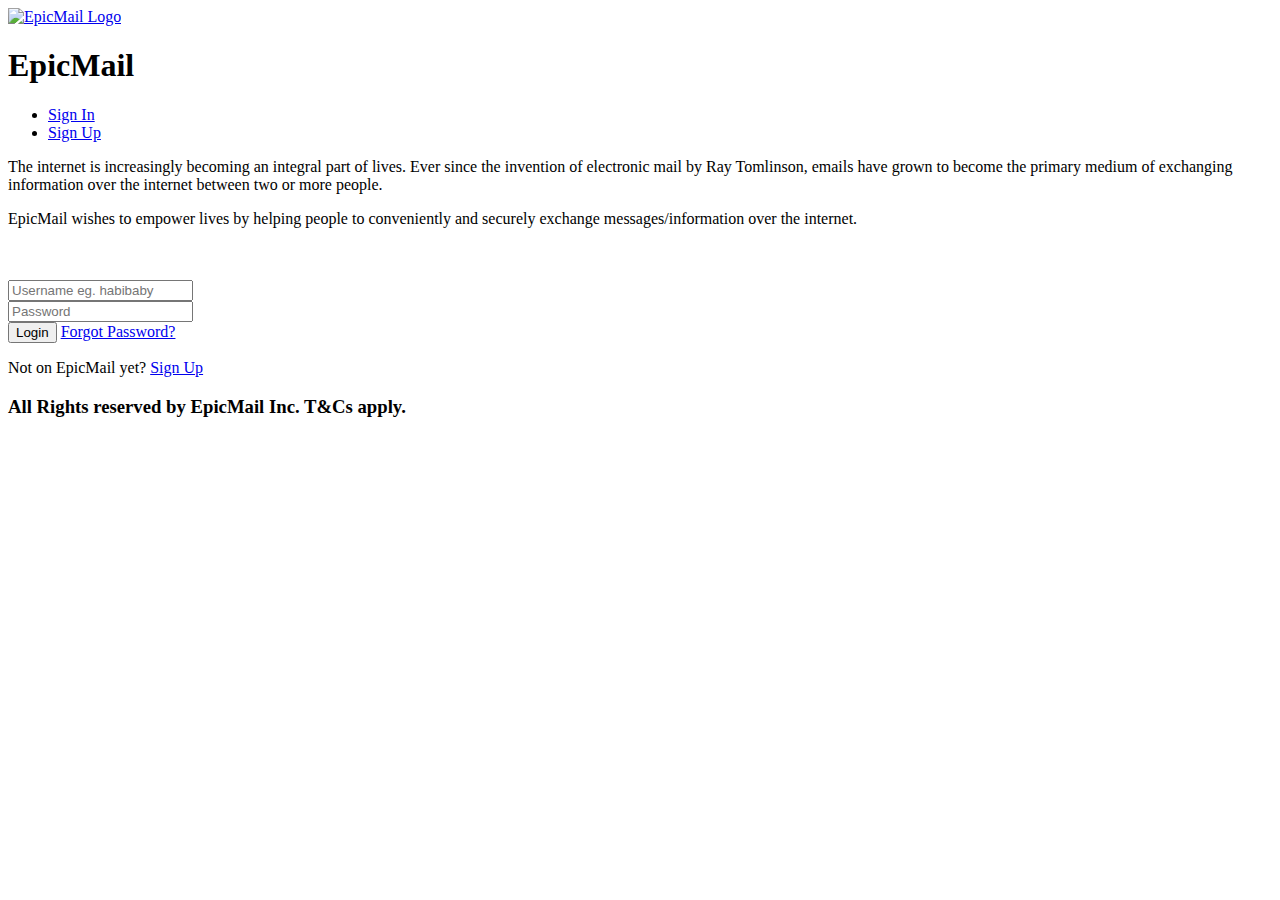
==== UI/index.html @ c42dc1df "add basic pages files and create login page" ====
<!DOCTYPE html>
<html>
<head>
    <meta charset="utf-8" />
    <meta http-equiv="X-UA-Compatible" content="IE=edge">
    <title>EpicMail || login</title>
    <meta name="viewport" content="width=device-width, initial-scale=1">
    <link rel="stylesheet" type="text/css" media="screen" href="static/main.css" />
    <script src="static/main.js"></script>
</head>
<body>
    <header>
            <div class="container">
                <div class="logo">
                    
                    <a href="index.html">
                            <img src="static/img/epic.jpg" alt="EpicMail Logo" height="65" >
                        </a>
                        <h1>EpicMail</h1> 
                </div>
                <nav>
                    <ul>
                        <li ><a href="index.html">Sign In</a></li>
                        <li ><a href="signup.html">Sign Up</a></li>
                    </ul>
                </nav>
            </div>
        </header>

    <section id="login" >
        
            <div class="container2">
                <div class="row"> 
                    <p>The internet is increasingly becoming an integral part of lives. Ever since the invention of electronic mail by Ray Tomlinson, emails have grown to become the primary medium of exchanging information over the internet between two or more people. </p>
                    <p>EpicMail wishes to empower lives by helping people to conveniently and securely exchange messages/information over the internet. </p>
                </div> 
                <div class="row" >
                    <form>
                        <br><br>
                        <input type="text" placeholder="Username eg. habibaby" required><br>
                        <input type="text" placeholder="Password" required><br>
                        <button type="submit" class="button1">Login</button>
                        <a href="password_reset.html">Forgot Password?</a>
                        <p>Not on EpicMail yet? <a href="signup.html">Sign Up</a></p>
                    </form>
                </div>
            </div>
    </section>
    <footer>
        <div class="footer-info">
            <h3>All Rights reserved by EpicMail Inc. T&Cs apply.</h3>
        </div>
    </footer>
    
</body>
</html>
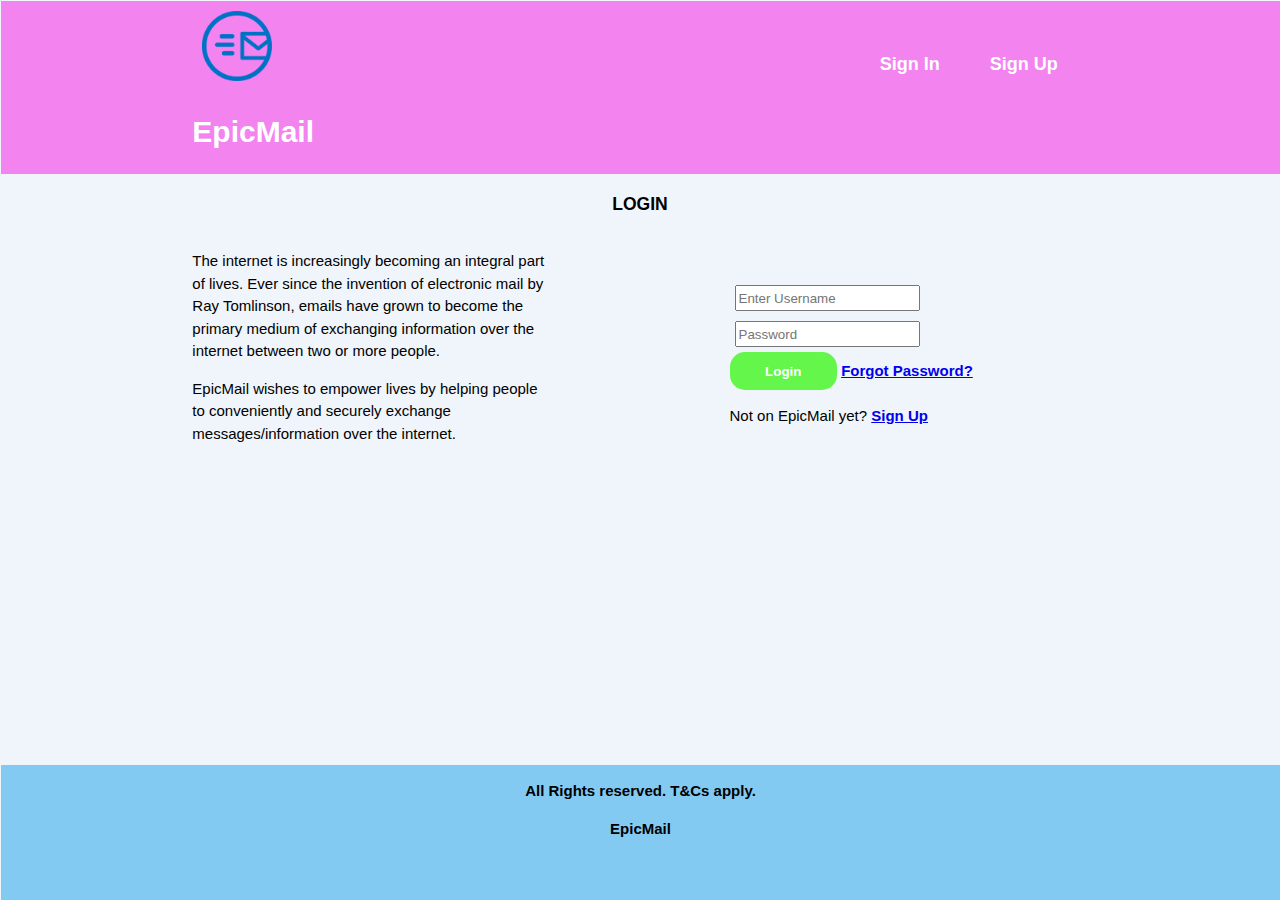
==== commit 8f8645fb: "design login page [Delivers #164663876]" ====
--- a/UI/index.html
+++ b/UI/index.html
@@ -14,7 +14,7 @@
                 <div class="logo">
                     
                     <a href="index.html">
-                            <img src="static/img/epic.jpg" alt="EpicMail Logo" height="65" >
+                            <img src="static/img/epic.png" alt="EpicMail Logo" height="70" >
                         </a>
                         <h1>EpicMail</h1> 
                 </div>
@@ -27,17 +27,18 @@
             </div>
         </header>
 
-    <section id="login" >
+    <section id="page" >
+            <h3 id="heading">LOGIN</h3>
         
-            <div class="container2">
-                <div class="row"> 
+            <div class="container">
+                <div class="info"> 
                     <p>The internet is increasingly becoming an integral part of lives. Ever since the invention of electronic mail by Ray Tomlinson, emails have grown to become the primary medium of exchanging information over the internet between two or more people. </p>
                     <p>EpicMail wishes to empower lives by helping people to conveniently and securely exchange messages/information over the internet. </p>
-                </div> 
-                <div class="row" >
-                    <form>
+                </div>  
+                <div class="inputs" >
+                    <form method="GET" action="inbox.html">
                         <br><br>
-                        <input type="text" placeholder="Username eg. habibaby" required><br>
+                        <input type="text" placeholder="Enter Username" required><br>
                         <input type="text" placeholder="Password" required><br>
                         <button type="submit" class="button1">Login</button>
                         <a href="password_reset.html">Forgot Password?</a>
@@ -48,7 +49,8 @@
     </section>
     <footer>
         <div class="footer-info">
-            <h3>All Rights reserved by EpicMail Inc. T&Cs apply.</h3>
+            <b><p id="footext">All Rights reserved. T&Cs apply. </p>
+            <p>EpicMail</p></b>
         </div>
     </footer>
     
--- a/UI/static/main.css
+++ b/UI/static/main.css
@@ -0,0 +1,175 @@
+body{
+    font-family: sans-serif;
+    font-size: 15px;
+    line-height: 1.5;
+    padding: 0.5px;
+    margin: 0px;
+    background-color: #eff5fb;
+}
+ul{
+    margin: 0;
+    padding: 0;
+}
+#heading{
+    text-align: center;
+}
+.container{
+    width: 70%;
+    margin: auto;
+    overflow: hidden;
+    float: center;
+}
+.container a{
+    font-weight: bold
+}
+.button1{
+    height: 38px;
+    background: #2ef705b7;
+    border: 5px;
+    padding-left: 10px;
+    padding-right: 10px;
+    color: white;
+    font-weight: bold
+
+}
+.button1 a{
+    display: inline;
+}
+
+
+
+header{
+    background: #f383ef;
+    color: white;
+}
+
+header a{
+    color: white;
+    text-decoration: none;
+    margin: 0 10px;
+    font-weight: bold;
+    font-size: 18px
+}
+
+header .current-page a{
+    color: blueviolet;
+    font-weight: bold;
+}
+#more {display: none;}
+
+
+header li{
+    float: left;
+    display: inline;
+    padding: 0 20px 0 10px;
+
+}
+
+header .logo{
+    margin-top: 10px;
+    float: left;  
+}
+header nav{
+    float: right;
+    margin-top: 50px;
+    
+}
+
+header  .current-page a:hover{
+    color: black;
+    font-weight: bold;
+
+}
+
+#login .row{
+    width: 40%;
+    text-align: center;
+    float: left;
+    padding: 20px;
+    margin-top: 30px;
+    border-radius: 5px
+}
+
+#login input{
+    height: 30px;
+    width: 200px; 
+    padding: 10px;
+    margin:5px 25px 5px 5px ;
+}
+
+.inputs{
+    float: right;
+    width: 40%
+}
+
+.info{
+    float: left;
+    width: 40%
+}
+
+input{
+    margin: 5px;
+    height: 20px;
+}
+footer{
+    position: fixed;
+    bottom: 0%;
+    width: 100%;
+    background: #83caf3;
+   text-align: center;
+    height: 15%; 
+}
+.email{
+    background: #78f7f7;
+    border-radius: 10px;
+    padding: 4px;
+    margin: 4px;
+    
+}
+.email a{
+    float: right;
+    display: inline;
+    padding:10px;
+    background-color: #f70404;
+    text-decoration: none;
+    margin: 2px;
+    bottom: 0px;
+    
+}
+#options{
+    display: inline;
+}
+.email a:hover{
+    background-color:orange;
+}
+form button{
+    width: 30%;
+    border-radius: 15px;
+}
+
+@media screen and (max-width: 959px){
+    
+    header .logo, header nav,
+    header nav li{
+        float: none;
+        text-align: center;
+        width: 100%;
+    }
+    header{
+        padding-bottom: 10px;  
+    }
+    .footer-info{
+        display: inline;
+        margin: 0px;
+    }
+
+    @media screen and (max-width: 640px){
+
+    }
+    @media screen and (max-width: 320px){
+        #footext{
+            display: none;
+        }
+    }
+
+}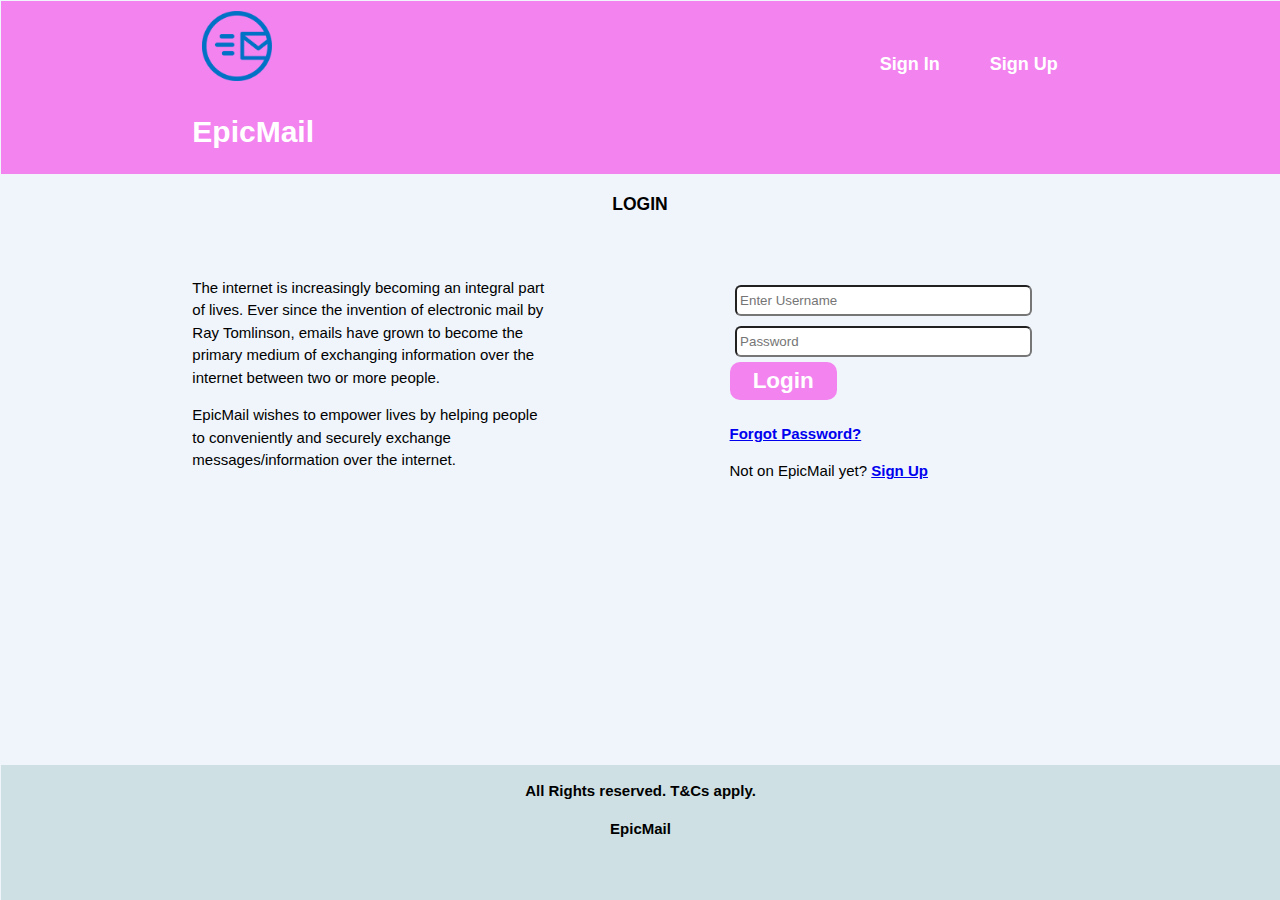
==== commit 2dd5f3b2: "implement LFA feedback [Delivers #164736555]" ====
--- a/UI/index.html
+++ b/UI/index.html
@@ -39,8 +39,8 @@
                     <form method="GET" action="inbox.html">
                         <br><br>
                         <input type="text" placeholder="Enter Username" required><br>
-                        <input type="text" placeholder="Password" required><br>
-                        <button type="submit" class="button1">Login</button>
+                        <input type="password" placeholder="Password" required><br>
+                        <button type="submit" class="button1">Login</button><br><br>
                         <a href="password_reset.html">Forgot Password?</a>
                         <p>Not on EpicMail yet? <a href="signup.html">Sign Up</a></p>
                     </form>
--- a/UI/static/main.css
+++ b/UI/static/main.css
@@ -24,19 +24,19 @@
 }
 .button1{
     height: 38px;
-    background: #2ef705b7;
+    background: #f383ef;
     border: 5px;
     padding-left: 10px;
     padding-right: 10px;
     color: white;
-    font-weight: bold
+    font-weight: bold;
+    font-size: 150%;
+    width: 30%;
 
 }
 .button1 a{
     display: inline;
 }
-
-
 
 header{
     background: #f383ef;
@@ -48,14 +48,16 @@
     text-decoration: none;
     margin: 0 10px;
     font-weight: bold;
-    font-size: 18px
+    font-size: 18px;
 }
 
 header .current-page a{
     color: blueviolet;
     font-weight: bold;
 }
-#more {display: none;}
+#more{
+    display: none;
+}
 
 
 header li{
@@ -81,70 +83,135 @@
 
 }
 
+#page{
+    overflow-y: auto;
+}
+
 #login .row{
     width: 40%;
     text-align: center;
     float: left;
     padding: 20px;
     margin-top: 30px;
-    border-radius: 5px
+    border-radius: 5px;
 }
 
 #login input{
     height: 30px;
     width: 200px; 
     padding: 10px;
-    margin:5px 25px 5px 5px ;
+    margin:0px 25px 5px 5px;
 }
 
 .inputs{
     float: right;
-    width: 40%
+    width: 40%;
+    padding-top: 0%;
+}
+
+input, textarea{
+    width: 80%;
+    border-radius: 6px;
+    padding: 1%;
+}
+
+input:focus, textarea:focus, select:focus{
+    outline: none;
+}
+
+.mailinputs{
+    width: 70%;
+    align-content: center;
+    padding-left: 20%;
 }
 
 .info{
     float: left;
-    width: 40%
+    width: 40%;
+    padding-top: 3%;
 }
 
 input{
     margin: 5px;
     height: 20px;
+}
+
+#sidenav{
+    border-radius: 5%;
+    float: left;
+    width: 10%;
+    background: rgb(206, 224, 228);
+    padding-left: 5%;
+    height: 100%;
+    bottom: 0%;
+}
+
+#sidenav ul{
+    margin: 0;
+    padding: 0;
+    list-style: none;
+    
+}
+
+#sidenav a{
+    color: blue;
+    text-decoration: none;
+    top: 10%;
+    bottom: 10%;
+    font-weight: bold;
+    font-size: 18px;
+}
+
+#sidenav ul :hover{
+    color: aquamarine;
+}
+
+#mailist{
+    float: right;
+    width: 80%;
+    padding-right: 3%;
 }
 footer{
     position: fixed;
     bottom: 0%;
     width: 100%;
-    background: #83caf3;
+    background: rgb(206, 224, 228);
    text-align: center;
     height: 15%; 
 }
 .email{
-    background: #78f7f7;
+    background: #afbebe;
     border-radius: 10px;
     padding: 4px;
     margin: 4px;
     
 }
-.email a{
-    float: right;
-    display: inline;
-    padding:10px;
-    background-color: #f70404;
-    text-decoration: none;
-    margin: 2px;
-    bottom: 0px;
-    
-}
+
 #options{
     display: inline;
 }
-.email a:hover{
-    background-color:orange;
-}
+.email:hover{
+    background-color:rgb(206, 224, 228);
+}
+
+#msg{
+    display: none;
+}
+
 form button{
     width: 30%;
-    border-radius: 15px;
+    border-radius: 10px;
+}
+
+.inBtn{
+    width: 7%;
+    height: 5%;
+    border-radius: 50px;
+    margin-left: 1%;
+}
+
+.topic{
+    font-weight: bold;
 }
 
 @media screen and (max-width: 959px){
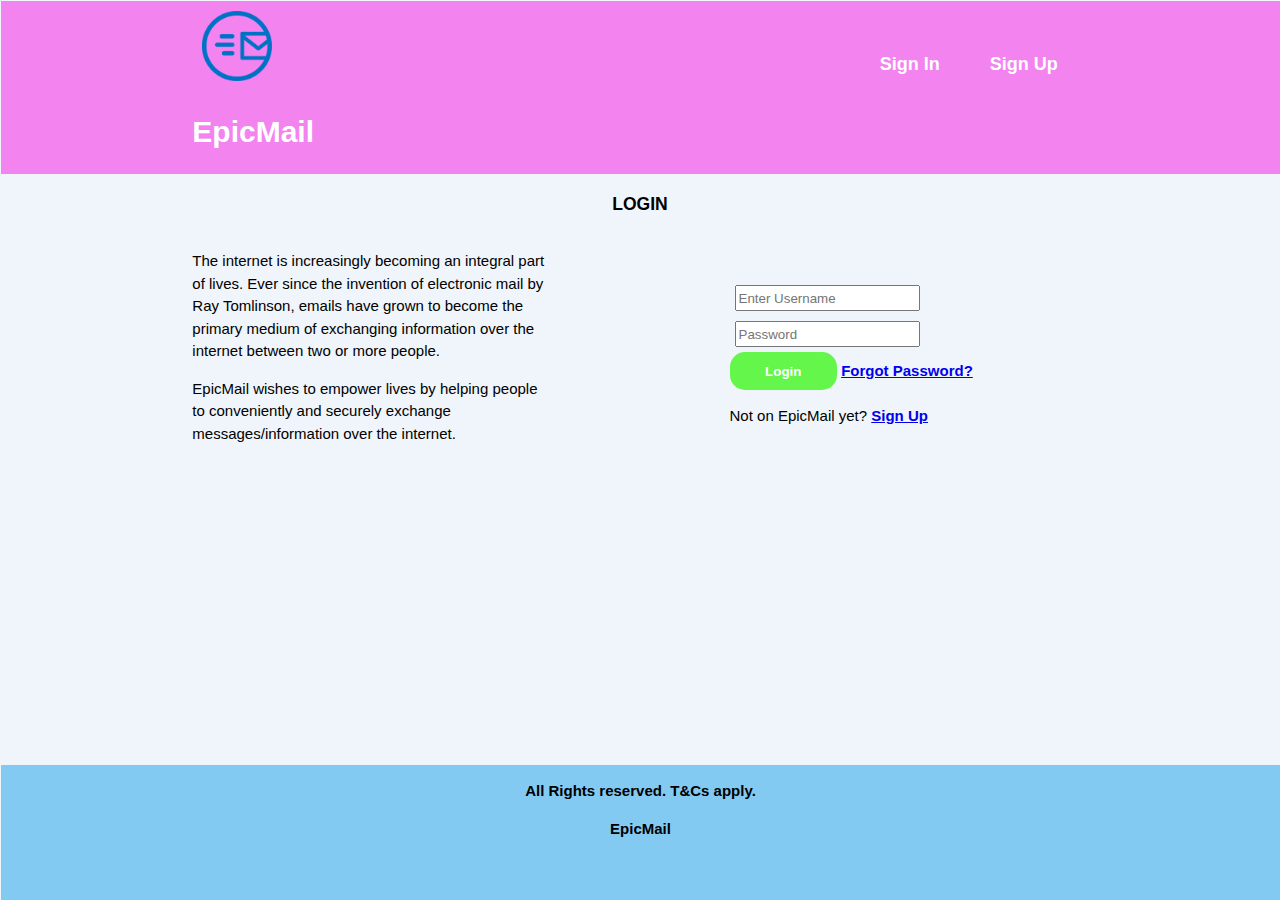
==== commit b8ffbf5f: "Merge pull request #1 from HabibSentongo/ft-login-#164663876" ====
--- a/UI/index.html
+++ b/UI/index.html
@@ -39,8 +39,8 @@
                     <form method="GET" action="inbox.html">
                         <br><br>
                         <input type="text" placeholder="Enter Username" required><br>
-                        <input type="password" placeholder="Password" required><br>
-                        <button type="submit" class="button1">Login</button><br><br>
+                        <input type="text" placeholder="Password" required><br>
+                        <button type="submit" class="button1">Login</button>
                         <a href="password_reset.html">Forgot Password?</a>
                         <p>Not on EpicMail yet? <a href="signup.html">Sign Up</a></p>
                     </form>
--- a/UI/static/main.css
+++ b/UI/static/main.css
@@ -24,19 +24,19 @@
 }
 .button1{
     height: 38px;
-    background: #f383ef;
+    background: #2ef705b7;
     border: 5px;
     padding-left: 10px;
     padding-right: 10px;
     color: white;
-    font-weight: bold;
-    font-size: 150%;
-    width: 30%;
+    font-weight: bold
 
 }
 .button1 a{
     display: inline;
 }
+
+
 
 header{
     background: #f383ef;
@@ -48,16 +48,14 @@
     text-decoration: none;
     margin: 0 10px;
     font-weight: bold;
-    font-size: 18px;
+    font-size: 18px
 }
 
 header .current-page a{
     color: blueviolet;
     font-weight: bold;
 }
-#more{
-    display: none;
-}
+#more {display: none;}
 
 
 header li{
@@ -83,135 +81,70 @@
 
 }
 
-#page{
-    overflow-y: auto;
-}
-
 #login .row{
     width: 40%;
     text-align: center;
     float: left;
     padding: 20px;
     margin-top: 30px;
-    border-radius: 5px;
+    border-radius: 5px
 }
 
 #login input{
     height: 30px;
     width: 200px; 
     padding: 10px;
-    margin:0px 25px 5px 5px;
+    margin:5px 25px 5px 5px ;
 }
 
 .inputs{
     float: right;
-    width: 40%;
-    padding-top: 0%;
-}
-
-input, textarea{
-    width: 80%;
-    border-radius: 6px;
-    padding: 1%;
-}
-
-input:focus, textarea:focus, select:focus{
-    outline: none;
-}
-
-.mailinputs{
-    width: 70%;
-    align-content: center;
-    padding-left: 20%;
+    width: 40%
 }
 
 .info{
     float: left;
-    width: 40%;
-    padding-top: 3%;
+    width: 40%
 }
 
 input{
     margin: 5px;
     height: 20px;
 }
-
-#sidenav{
-    border-radius: 5%;
-    float: left;
-    width: 10%;
-    background: rgb(206, 224, 228);
-    padding-left: 5%;
-    height: 100%;
-    bottom: 0%;
-}
-
-#sidenav ul{
-    margin: 0;
-    padding: 0;
-    list-style: none;
-    
-}
-
-#sidenav a{
-    color: blue;
-    text-decoration: none;
-    top: 10%;
-    bottom: 10%;
-    font-weight: bold;
-    font-size: 18px;
-}
-
-#sidenav ul :hover{
-    color: aquamarine;
-}
-
-#mailist{
-    float: right;
-    width: 80%;
-    padding-right: 3%;
-}
 footer{
     position: fixed;
     bottom: 0%;
     width: 100%;
-    background: rgb(206, 224, 228);
+    background: #83caf3;
    text-align: center;
     height: 15%; 
 }
 .email{
-    background: #afbebe;
+    background: #78f7f7;
     border-radius: 10px;
     padding: 4px;
     margin: 4px;
     
 }
-
+.email a{
+    float: right;
+    display: inline;
+    padding:10px;
+    background-color: #f70404;
+    text-decoration: none;
+    margin: 2px;
+    bottom: 0px;
+    
+}
 #options{
     display: inline;
 }
-.email:hover{
-    background-color:rgb(206, 224, 228);
+.email a:hover{
+    background-color:orange;
 }
-
-#msg{
-    display: none;
-}
-
 form button{
     width: 30%;
-    border-radius: 10px;
-}
-
-.inBtn{
-    width: 7%;
-    height: 5%;
-    border-radius: 50px;
-    margin-left: 1%;
-}
-
-.topic{
-    font-weight: bold;
+    border-radius: 15px;
 }
 
 @media screen and (max-width: 959px){
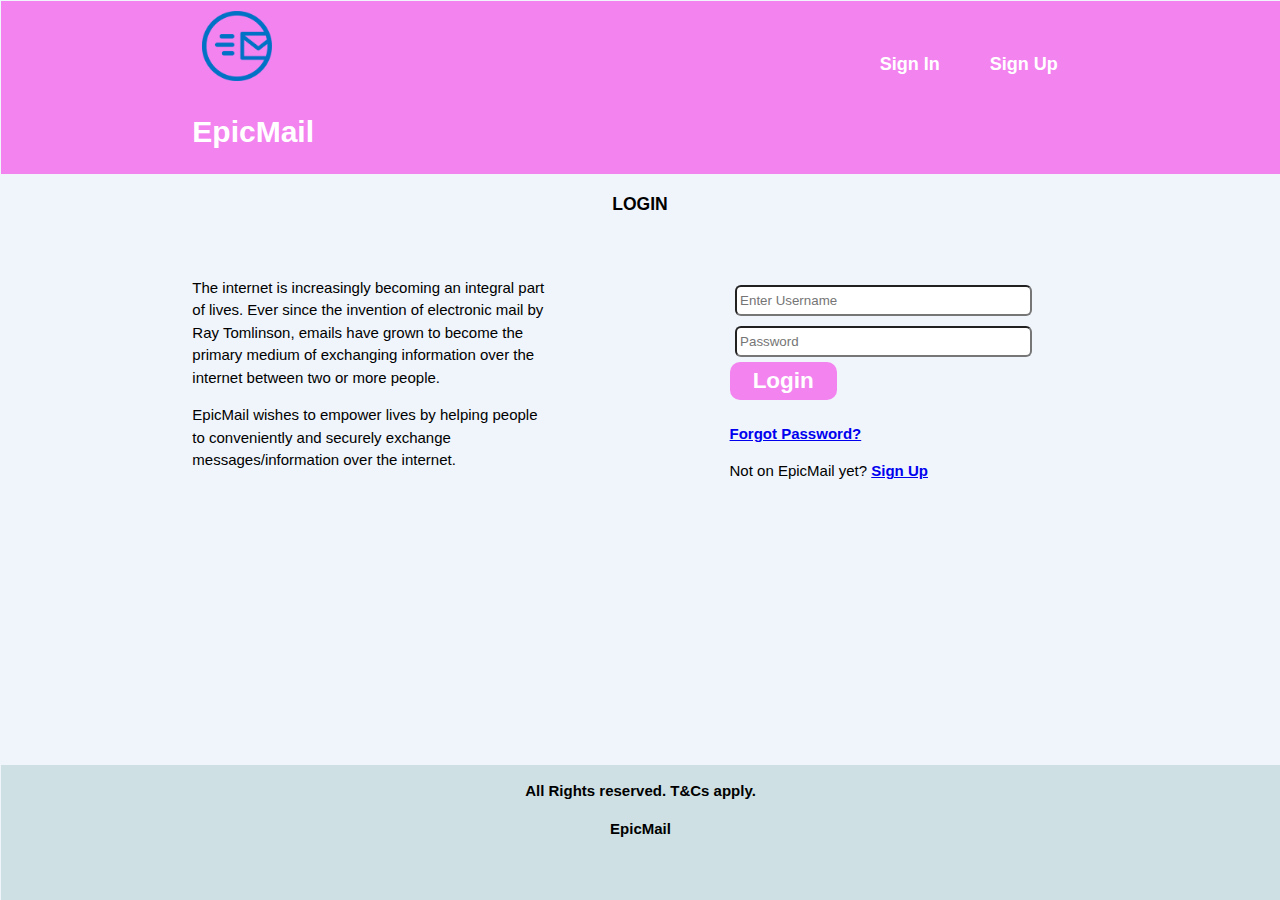
==== commit d4a03c77: "Merge pull request #9 from HabibSentongo/bg-LFAfeedback-#164736555" ====
--- a/UI/index.html
+++ b/UI/index.html
@@ -39,8 +39,8 @@
                     <form method="GET" action="inbox.html">
                         <br><br>
                         <input type="text" placeholder="Enter Username" required><br>
-                        <input type="text" placeholder="Password" required><br>
-                        <button type="submit" class="button1">Login</button>
+                        <input type="password" placeholder="Password" required><br>
+                        <button type="submit" class="button1">Login</button><br><br>
                         <a href="password_reset.html">Forgot Password?</a>
                         <p>Not on EpicMail yet? <a href="signup.html">Sign Up</a></p>
                     </form>
--- a/UI/static/main.css
+++ b/UI/static/main.css
@@ -24,19 +24,19 @@
 }
 .button1{
     height: 38px;
-    background: #2ef705b7;
+    background: #f383ef;
     border: 5px;
     padding-left: 10px;
     padding-right: 10px;
     color: white;
-    font-weight: bold
+    font-weight: bold;
+    font-size: 150%;
+    width: 30%;
 
 }
 .button1 a{
     display: inline;
 }
-
-
 
 header{
     background: #f383ef;
@@ -48,14 +48,16 @@
     text-decoration: none;
     margin: 0 10px;
     font-weight: bold;
-    font-size: 18px
+    font-size: 18px;
 }
 
 header .current-page a{
     color: blueviolet;
     font-weight: bold;
 }
-#more {display: none;}
+#more{
+    display: none;
+}
 
 
 header li{
@@ -81,70 +83,135 @@
 
 }
 
+#page{
+    overflow-y: auto;
+}
+
 #login .row{
     width: 40%;
     text-align: center;
     float: left;
     padding: 20px;
     margin-top: 30px;
-    border-radius: 5px
+    border-radius: 5px;
 }
 
 #login input{
     height: 30px;
     width: 200px; 
     padding: 10px;
-    margin:5px 25px 5px 5px ;
+    margin:0px 25px 5px 5px;
 }
 
 .inputs{
     float: right;
-    width: 40%
+    width: 40%;
+    padding-top: 0%;
+}
+
+input, textarea{
+    width: 80%;
+    border-radius: 6px;
+    padding: 1%;
+}
+
+input:focus, textarea:focus, select:focus{
+    outline: none;
+}
+
+.mailinputs{
+    width: 70%;
+    align-content: center;
+    padding-left: 20%;
 }
 
 .info{
     float: left;
-    width: 40%
+    width: 40%;
+    padding-top: 3%;
 }
 
 input{
     margin: 5px;
     height: 20px;
+}
+
+#sidenav{
+    border-radius: 5%;
+    float: left;
+    width: 10%;
+    background: rgb(206, 224, 228);
+    padding-left: 5%;
+    height: 100%;
+    bottom: 0%;
+}
+
+#sidenav ul{
+    margin: 0;
+    padding: 0;
+    list-style: none;
+    
+}
+
+#sidenav a{
+    color: blue;
+    text-decoration: none;
+    top: 10%;
+    bottom: 10%;
+    font-weight: bold;
+    font-size: 18px;
+}
+
+#sidenav ul :hover{
+    color: aquamarine;
+}
+
+#mailist{
+    float: right;
+    width: 80%;
+    padding-right: 3%;
 }
 footer{
     position: fixed;
     bottom: 0%;
     width: 100%;
-    background: #83caf3;
+    background: rgb(206, 224, 228);
    text-align: center;
     height: 15%; 
 }
 .email{
-    background: #78f7f7;
+    background: #afbebe;
     border-radius: 10px;
     padding: 4px;
     margin: 4px;
     
 }
-.email a{
-    float: right;
-    display: inline;
-    padding:10px;
-    background-color: #f70404;
-    text-decoration: none;
-    margin: 2px;
-    bottom: 0px;
-    
-}
+
 #options{
     display: inline;
 }
-.email a:hover{
-    background-color:orange;
-}
+.email:hover{
+    background-color:rgb(206, 224, 228);
+}
+
+#msg{
+    display: none;
+}
+
 form button{
     width: 30%;
-    border-radius: 15px;
+    border-radius: 10px;
+}
+
+.inBtn{
+    width: 7%;
+    height: 5%;
+    border-radius: 50px;
+    margin-left: 1%;
+}
+
+.topic{
+    font-weight: bold;
 }
 
 @media screen and (max-width: 959px){
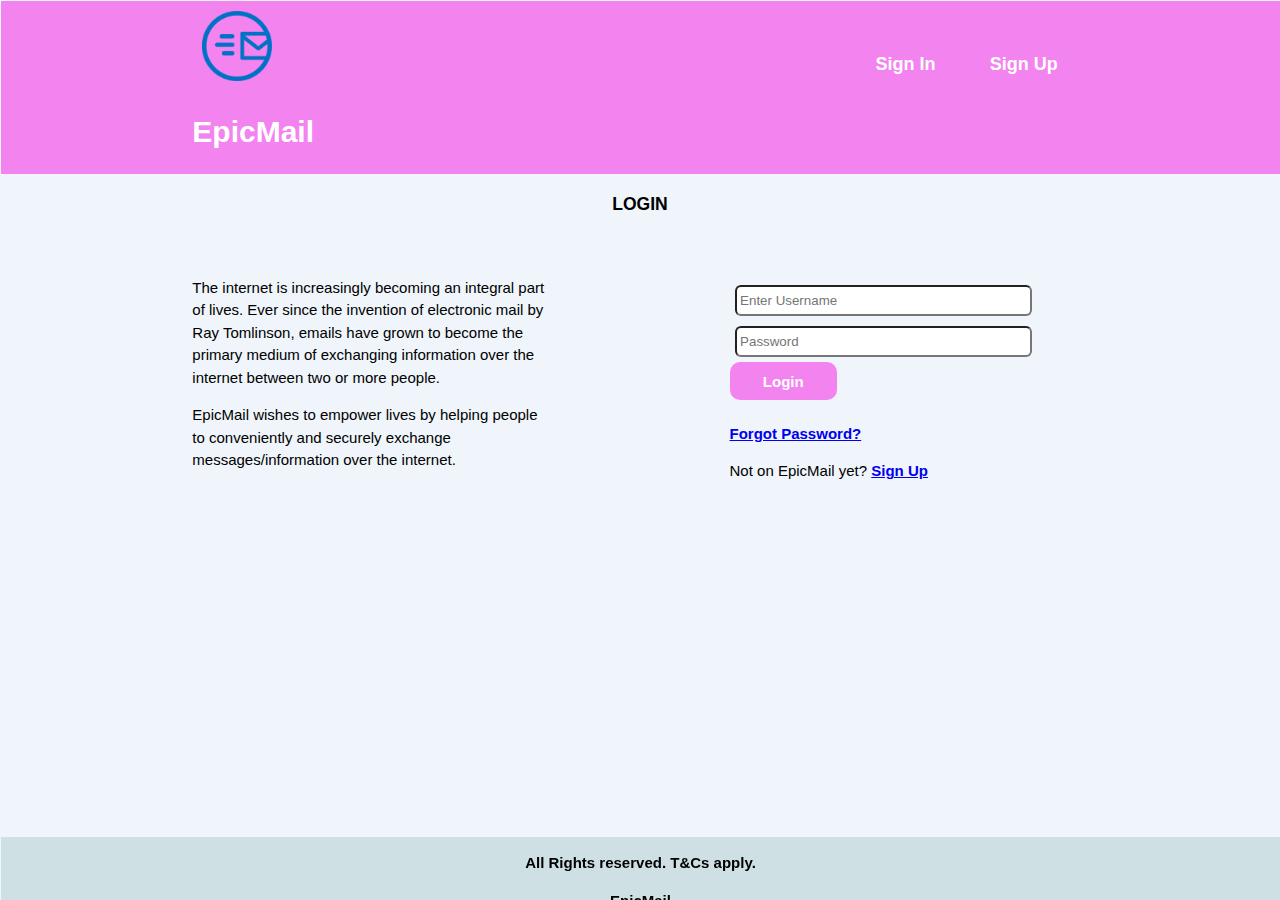
==== commit 3e3e4410: "improve responsiveness" ====
--- a/UI/index.html
+++ b/UI/index.html
@@ -32,7 +32,7 @@
         
             <div class="container">
                 <div class="info"> 
-                    <p>The internet is increasingly becoming an integral part of lives. Ever since the invention of electronic mail by Ray Tomlinson, emails have grown to become the primary medium of exchanging information over the internet between two or more people. </p>
+                    <p id="para1">The internet is increasingly becoming an integral part of lives. Ever since the invention of electronic mail by Ray Tomlinson, emails have grown to become the primary medium of exchanging information over the internet between two or more people. </p>
                     <p>EpicMail wishes to empower lives by helping people to conveniently and securely exchange messages/information over the internet. </p>
                 </div>  
                 <div class="inputs" >
--- a/UI/static/main.css
+++ b/UI/static/main.css
@@ -5,6 +5,8 @@
     padding: 0.5px;
     margin: 0px;
     background-color: #eff5fb;
+    scroll-behavior: auto;
+    padding-bottom: 5%;
 }
 ul{
     margin: 0;
@@ -30,7 +32,7 @@
     padding-right: 10px;
     color: white;
     font-weight: bold;
-    font-size: 150%;
+    font-size: 100%;
     width: 30%;
 
 }
@@ -61,7 +63,6 @@
 
 
 header li{
-    float: left;
     display: inline;
     padding: 0 20px 0 10px;
 
@@ -139,11 +140,12 @@
 #sidenav{
     border-radius: 5%;
     float: left;
-    width: 10%;
+    width: 12%;
     background: rgb(206, 224, 228);
-    padding-left: 5%;
+    text-align: center;
     height: 100%;
     bottom: 0%;
+    min-width: 150px;
 }
 
 #sidenav ul{
@@ -163,12 +165,12 @@
 }
 
 #sidenav ul :hover{
-    color: aquamarine;
+    color: rgba(8, 8, 8, 0.055);
 }
 
 #mailist{
     float: right;
-    width: 80%;
+    width: 82%;
     padding-right: 3%;
 }
 footer{
@@ -177,7 +179,7 @@
     width: 100%;
     background: rgb(206, 224, 228);
    text-align: center;
-    height: 15%; 
+    height: 7%; 
 }
 .email{
     background: #afbebe;
@@ -194,24 +196,28 @@
     background-color:rgb(206, 224, 228);
 }
 
-#msg{
-    display: none;
-}
-
 form button{
     width: 30%;
     border-radius: 10px;
 }
 
 .inBtn{
-    width: 7%;
+    width: 65px;
     height: 5%;
     border-radius: 50px;
     margin-left: 1%;
+    font-weight: bold;
 }
 
 .topic{
     font-weight: bold;
+}
+
+@media screen and (max-width: 1009px){
+    #mailist{
+        width: 78%;
+    }
+
 }
 
 @media screen and (max-width: 959px){
@@ -225,18 +231,50 @@
     header{
         padding-bottom: 10px;  
     }
+    #para1{
+        display: none;
+    }
     .footer-info{
         display: inline;
         margin: 0px;
     }
-
-    @media screen and (max-width: 640px){
-
-    }
-    @media screen and (max-width: 320px){
-        #footext{
+    #mailist{
+        width: 75%;
+    }
+
+    @media screen and (max-width: 875px){
+        .info{
             display: none;
         }
+        .inputs{
+            float: center;
+            width: 90%;
+            padding-top: 0%;
+        }
+        #mailist{
+            width: 70%;
+        }
+        #sidenav{
+            margin-left: 2%;
+        }
+        
+
+    }
+    @media screen and (max-width: 600px){
+        footer{
+            display: none;
+        }
+        body{
+            min-width: 451px;
+        }
+        #mailist{
+            width: 95%;
+            margin-top: 3px;
+        }
+        #sidenav{
+            margin-left: 30%;
+            display: inline;
+        }
     }
 
 }